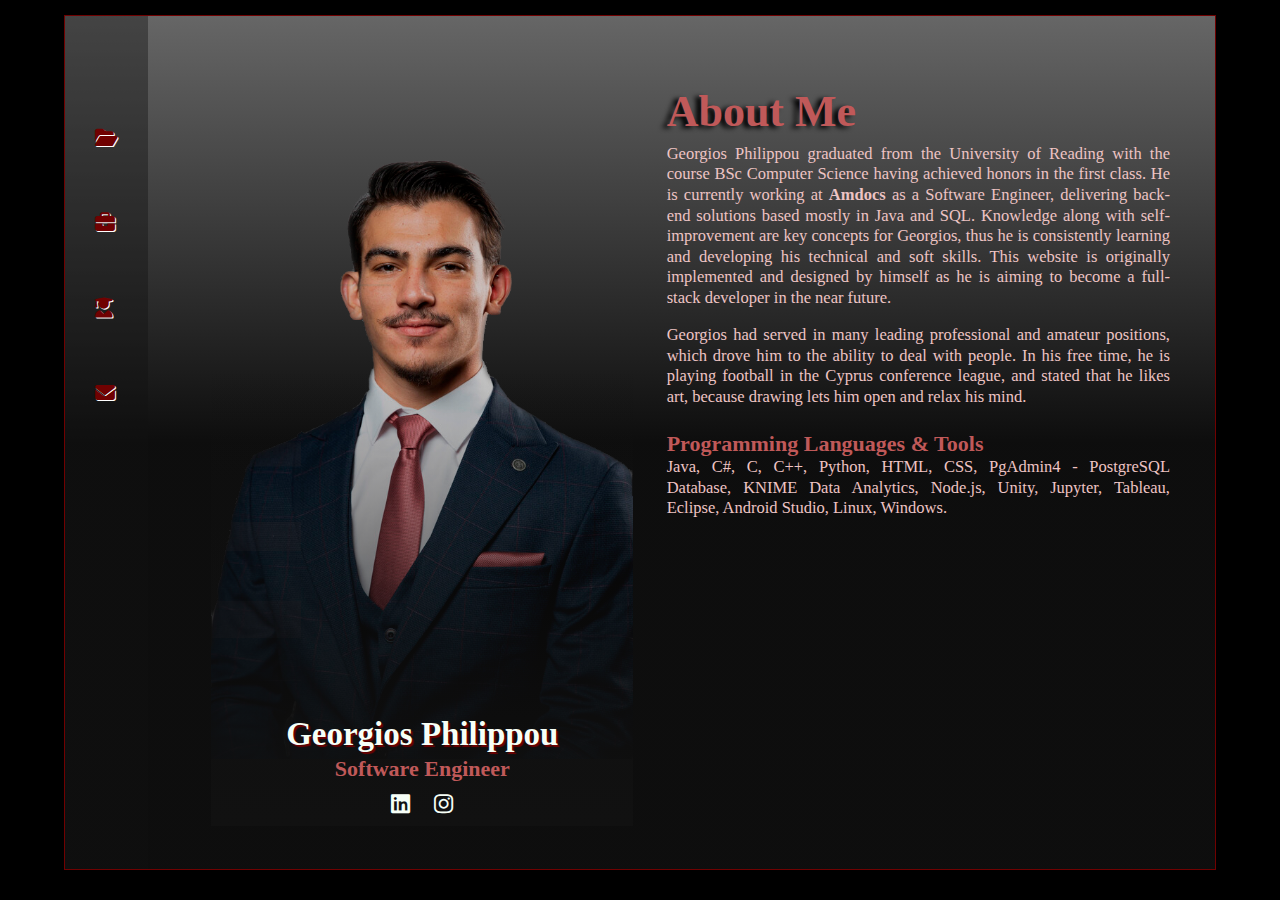
==== index.html @ dab93129 "Update index.html" ====
<!DOCTYPE html>
<html lang="en">
  <head>
    <meta charset="UTF-8">
    <meta name="viewport" content="width=device-width, initial-scale=1.0">
    <title>Georgios Philippou Resume</title>
    <link rel="stylesheet" href="styles.css">
    <link rel="stylesheet" href="https://cdnjs.cloudflare.com/ajax/libs/font-awesome/6.2.0/css/all.min.css">
  </head>
  <body>
    <div class="content_wrap">
      <div class="home_container">
        <main>
          <button class="nav_btn">III</button>
          <!-- NAVIGATION -->
          <div class="navigation navigation_hide">
            <section class="navigation_container">
              <ul class="nav_items">
                <a href="./portfolio.html"><li class="item" title="Portfolio"><i class="fa fa-folder-open"></i></li></a>
                <a href="./work-experience.html"><li class="item" title="Work Experience"><i class="fa-sharp fa-solid fa-briefcase"></i></li></a>
                <a href="./education.html"><li class="item" title="Education"><i class="fa-solid fa-user-graduate"></i></li></a>
                <a href="mailto:g.philippou00@gmail.com"><li class="item" title="Email Me"><i class="fa-solid fa-envelope"></i></li></a>
              </ul>
            </section>
          </div>  
          <!--- PROFILE --->
          <div class="profile">
            <div class="profile_container">
              <div class="profile_text">
                <h1>Georgios Philippou</h1>
                <h3>Software Engineer</h3>
                <ul class="social_icons">
                  <li><a href="https://www.linkedin.com/in/giorgos-philippou-617713216/" class="social_icons_link" title="LinkedIn Profile" target="_blank">
                      <i class="fab fa-linkedin" aria-hidden="true"></i></a></li>
                  <li><a href="https://www.instagram.com/giorgos.ph/" class="social_icons_link" title="Instagram Profile" target="_blank">
                      <i class="fab fa-instagram"></i></a></li> 
                </ul>
              </div>
            </div>
          </div>
          <!--- ABOUT ME --->
          <div class="about scroll">
            <h1>About Me</h1>
            <div class="about_me">
              <section class="about_me_container">
                <p>Georgios Philippou graduated from the University of Reading with the course BSc&nbsp;Computer Science having achieved honors in the first class. He is currently working at <strong><a href="https://www.amdocs.com/" title="Amdocs" target="_blank">Amdocs</a></strong> as a Software Engineer, delivering back-end solutions based mostly in Java and SQL. Knowledge along with self-improvement are key concepts for Georgios, thus he is consistently learning and developing his technical and soft skills. This website is originally implemented and designed by himself as he is aiming to become a full-stack developer in the near future.</p>
                <p>Georgios had served in many leading professional and amateur positions, which drove him to the ability to deal with people. In his free time, he is playing football in the Cyprus conference league, and stated that he likes art, because drawing lets him open and relax his mind.</p>
                <h3>Programming Languages & Tools</h4>
                <p>Java, C#, C, C++, Python, HTML, CSS, PgAdmin4 - PostgreSQL Database, KNIME Data Analytics, Node.js, Unity, Jupyter, Tableau, Eclipse, Android Studio, Linux, Windows.</p>
              </section>
            </div>
          </div>
        </main>
      </div>
    </div>
  </body>
  <script src="script.js"></script>
</html>
---- styles.css ----
/*
COLOR PALETTE
https://coolors.co/f7fff7-343434-2f3061-ffe66d-a1c6d7
#F7FFF7 - almost white
#343434 - dark gray - almost black
#2F3061 - blue dark
#FFE66D - yellow
#A1C6D7 - blue light
*/


/* --- Global Styles --- *
* ---------------------- */

html {
  box-sizing: border-box;
}

*, *:before, *:after {
  box-sizing: inherit;
}

body {
  color: #F7FFF7;
  margin: 0;
  padding: 0;
  font-family: Arial, Helvetica, sans-serif;
  line-height: 1.25;
  text-align: justify;
}

img {
  width: 300px;
}

a {
  text-decoration: none;
  cursor: pointer;
}

h3 {
font-size: 1rem;
}

h4 {
  font-size: 0.85rem;
}

h5 {
  font-size: 0.8rem;
}

p {
  font-size: 0.75rem;
}

/* -------------------------------- General ---------------------------------------------*/

/* ------- Navbar ------- *
* ----------------------- */

.navbar {
  position: absolute;
  top: 0;
  width: 100%;
  height: 2.3rem;
  background-color: #000;
  z-index: 99;
}

.navbar_items {
  display: flex;
  list-style-type: none;
  padding: 0;
  align-items: center;
  justify-content: center;
  text-align: center;
}

.navbar_items > * {
  flex: 1 1 auto;
}

.navbar_items a {
  font-size: 0.8rem;
  color: #eec4c4;
}

.navbar_items a:hover {
  color: #c05959;
}

/* ----- Backgrounds ----- *
* ------------------------ */

.content_wrap {
  background-color: #000;
  height: 100vh;
  display: flex;
}

.main_container {
  background-color: #242428;
  width: 90%;
  height: calc(100% - 3.5rem);
  margin: 0px auto;
  margin-top: 3rem;
  padding: 15px;
  position: relative;
  font-family: Trattatello, 'Brush Script Std', cursive;
  border: 1px ridge #700101;
  overflow: hidden;
  box-shadow: 0px 0px 40px #000;
  z-index: 1;
}

.main_container h1 {
  margin: 0 0 15px 0;
  color: #c05959;
  font-size: 1.8rem;
  text-shadow: -5px 2px 5px #000;
}

.content_container {
  height: 90%;
  overflow: auto;
  display: flex;
}

/* ------ Scrollbar ------ *
* ------------------------ */

.scroll {
  overflow-y: scroll;
  background-color: transparent;
  margin: 0 0 10px 0;
}

.scroll::-webkit-scrollbar {
  width: 5px;
}

.scroll::-webkit-scrollbar-track {
  -webkit-box-shadow: inset 0 0 6px rgba(255, 255, 255, 0.8); 
  border-radius: 5px;
}

.scroll::-webkit-scrollbar-thumb {
  border-radius: 5px;
  -webkit-box-shadow: inset 0 0 6px rgb(37, 37, 37); 
}

/* -------------------------------- Home ---------------------------------------------*/

.home_container {
  width: 90%;
  height: 95%;
  margin: 15px auto;
  padding-right: 5px;
  position: relative;
  font-family: Trattatello, 'Brush Script Std', cursive;
  border: 1px ridge #700101;
  overflow: hidden;
  box-shadow: 0px 0px 40px #000;
  z-index: 1;
  background-image: linear-gradient(to bottom, 
  rgba(255, 255, 255, 0.4) 0%, 
  rgba(17,17,17,0.8) 50%);
}

main {
  height: 100%;
  overflow: hidden;
  display: flex;
}

/* ---- Navigation ---- *
* --------------------- */

.nav_btn {
  position: absolute;
  top: 10px;
  left: 10px;
  background-color: transparent;
  border: none;
  cursor: pointer;
  opacity: 0;
}

.navigation {
  position: static;
  background-color: rgba(17, 17, 17, 0.4);
}

.navigation_container {
  margin-top: 80px;
}

.nav_items {
  min-width: 75px;
  display: flex;
  flex-direction: column;
  list-style-type: none;
  padding: 0;
  margin: 0;
}

.nav_items a {
  color: #700101;
  font-size: 20px;
  text-shadow: 0.5px 0.5px #fff;
}

.item {
  position: relative;
  padding: 30px;
  flex: 1 1 0;
}

.item:hover {
  background-color: rgba(200, 200, 200, 0.2);
}

.nav_extent {
  height: 100%;
  width: 6rem;
  position: absolute;
  top: 0;
  left: 100%;
  background-color: inherit;
  z-index: 3;
}

.nav_extent h4 {
  color: #eec4c4;
  text-shadow: 1px 1px #700101;
  padding-left: 5px;
}

/* ------ Profile ------ *
* ---------------------- */

.profile {
  width: 100vh;
  height: 100%;
  position: relative;
  top: 5%;
  margin-left: 40px;
}

.profile_container {
  width: 100%;
  height: 90%;
  background-image:  linear-gradient(to bottom, 
  rgba(255, 255, 255, 0) 40%, 
  rgba(17,17,17,1) 100%), url("/images/LinkedIn\ Profile\ Transparent.png");
  background-size: 90%;
  background-repeat: no-repeat;
  background-position: center;
  overflow: hidden;
}

.profile_text {
  width: 100%;
  position: absolute;
  bottom: 10%;
  font-family: 'Times New Roman', Times, serif;
  z-index: 2;
}

.profile_text h1 {
  text-align: center;
  margin: 0;
  text-shadow: 2px 2px 1px #700101;
  color: #F7FFF7;
  font-size: 1.5rem;
}

.profile_text h3 {
  color: #c05959;
  text-align: center;
  font-size: 1rem;
  margin: 0;
}

.social_icons {
  margin: 8px;
  list-style-type: none;
  padding: 0;
  display: flex;
  justify-content: center;
}

.social_icons_link {
  padding: 2px;
  margin: 0 10px;
  color: #F7FFF7;
}

/* ------ About ------ *
* -------------------- */

.about {
  width: 90%;
  height: 90%;
  margin: 0 auto;
  position: relative;
  top: 5%;
  padding: 25px 25px 35px 10px;
  font-family: Trattatello, 'Brush Script Std', cursive;
  overflow: auto;
}

.about h1 {
  margin: 0 0 5px;
  color: #c05959;
  font-size: 2rem;
  text-shadow: -5px 2px 5px #000;
}

.about_me_container {
  margin-right: 15px;
  height: 100%;
}

.about_me h3 {
  color: #c05959;
  margin-bottom: 0;
}

.about_me p {
  color: #eec4c4;
  margin-top: 0;
}

.about_me a {
  color: inherit;
}

.about_me a:hover {
  text-decoration: underline;
}

/* -------------------------------- Work Experience ---------------------------------------------*/

.job_titles_container {
  flex: 1 1 0;
  overflow: auto;
  min-width: 255px;
}

.job_description_container {
  flex: 2 1 0;
  position: relative;
}

.job_titles {
  padding-right: 30px;
  margin-top: 25px;
  text-align: left;
  position: relative;
}

.job_titles h3 {
  font-family: 'Times New Roman', Times, serif;
  margin: 0;
  color: #c05959;
}

.job_titles h3 i {
  color: #d79090;
}

.job_titles a {
  color: #c05959;
  font-size: 1.5rem;
  margin-right: 10px;
  position: absolute;
  right: 5px;
  top: 20%;
}

.positioning {
  height: 90%;
  width: 95%;
  position: sticky;
  top: 0;
}

.job_description {
  max-height: 100%;
  height: fit-content;
  width: 100%;
  padding: 15px;
  margin: 0 15px;
  background-image: linear-gradient(to bottom, hsla(0, 79%, 28%, 0.4) 30%, hsla(0, 53%, 56%, 0.8) 100%);
  color: #eec4c4;
  border: 3px solid #700101;
  border-radius: 10px;
  visibility: hidden;
  position: absolute;
}

.job_description p {
  margin: 0;
  text-align: center;
  font-size: 0.8rem;
}

#amdocs_desc img {
  width: 45%;
  position: relative;
  left: 25%;
}

#covid_desc img {
  width: 30%;
  position: relative;
  left: 35%;
  margin-top: 35px;
}

#event_desc img {
  width: 35%;
  position: relative;
  left: 30%;
}

#mil_desc img {
  width: 25%;
  position: relative;
  left: 35%;
  margin-top: 35px;
}

/* ---------------------------------- Education -----------------------------------------------*/

.content_education {
  height: calc(90% - 60px);
  overflow: auto;
  display: flex;
  flex-wrap: wrap;
}

/* ---- Education ---- *
* -------------------- */

.education_container {
  flex: 1 1 0;
  position: relative;
  max-height: 350px;
  overflow: auto;
}

.education {
  padding: 0;
  margin-top: 25px;
  text-align: left;
}

.education h3 {
  font-family: 'Times New Roman', Times, serif;
  margin: 0;
  color: #c05959;
}

.education ul {
  color: #d79090;
  margin: 0;
  font-size: 0.8rem;
}

/* ----- Skills ----- *
* ------------------- */

.skills_container {
  flex: 1 1 0;
  padding-right: 5px;
  max-height: 350px;
}

.skills_container h3 {
  color: #c05959;
  margin: 0;
}

.skills_container h4 {
  color: #d79090;
  margin-bottom: 2px;
  margin-top: 0.8rem;
}

#skills_line {
  border: 0.1px solid #c05959;
  width: 18rem;
  max-width: 100%;
  margin: 0;
}

.skills {
  margin: 0;
  height: 10px;
  width: 18rem;
  border: 1.8px solid #8b3c22;
  animation: skills-fill 1.5s ease-out forwards;
}

.skills_container > .skills:hover {
  animation: skills-fill 2.5s ease-out forwards infinite alternate;
}

@keyframes skills-fill {
  0% {
  box-shadow: inset 0 0 rgb(178, 99, 62);
  }
}

#critical_think {
  box-shadow: inset calc(18rem - 0.85rem) 0 rgb(178, 99, 62);
}

#creativity, #leadership {
  box-shadow: inset calc(18rem - 1.2rem) 0 rgb(178, 99, 62);
}

#learning {
  box-shadow: inset calc(18rem - 1.5rem) 0 rgb(178, 99, 62);
}

#coding {
  box-shadow: inset calc(18rem - 2.2rem) 0 rgb(178, 99, 62);
}

#teamwork {
  box-shadow: inset calc(18rem - 2.2rem) 0 rgb(178, 99, 62);
}

.certificates_button {
  width: 150px;
  height: 40px;
  font-size: 0.8rem;
  border: 1.5px solid #8b3c22;
  border-radius: 2px;
  background-color:  rgb(178, 99, 62);
  color: #eec4c4;
  position: absolute;
  bottom: 15px;
  left: 15px;
  cursor: pointer;
  transition: background-color 2s;
}

.certificates_button:hover {
  background-color: #8b3c22;
}

/* -- Certificates -- *
* ------------------- */

.certificates_container {
  height: 100%;
  width: 100%;
  background-color: #eec4c4;
  display: grid;
  grid-template-columns: auto auto auto auto;
  position: absolute;
  top: 0;
  left: 0;
  overflow: auto;
  z-index: 100;
  visibility: hidden;
}

.certificates_container button {
  width: 30px;
  height: 30px;
  position: absolute;
  top: 0;
  left: 0;
  cursor: pointer;
  font-size: 20px;
  background-color: transparent;
  border: none;
}

.certificates {
  min-height: 243px;
  text-align: center;
  border: 1px solid rgb(0, 0, 0);
  position: relative;
}

.certificates:first-child, .certificates + .certificates {
  border-left: 0;
  border-top: 0;
}

.certificates_content_wrap {
  min-width: 60%;
  min-height: 75%;
  position: absolute;
  bottom: 5%;
  left: 20%;
}

.certificates img {
  width: 110px;
  min-height: 95px;
  cursor: pointer;
}

.landscape img {
  width: 150px;
  cursor: pointer;
}

.certificates h5 {
  margin: -2px 0 10px;
  color: #c05959;
}

.certificates h4 {
  color: #700101;
  margin: 5px 0 0;
}

/* ---------------------------------- Portfolio -----------------------------------------------*/

/* ---- Projects ---- *
* ------------------- */

.projects_container {
  height: 90%;
  overflow: auto;
  display: grid;
  grid-template-columns: 1fr 1fr;
}

.projects {
  text-align: center;
  padding: 15px;
  min-height: 200px;
  color: #d79090;
  position: relative;
  background-image: linear-gradient(to top, hsla(0, 0%, 0%, 0.2) 0%, hsla(0, 0%, 0%, 0.75) 100%);
}

.videos {
  width: 100%;
  height: 100%;
  object-fit: cover;
  position: absolute;
  top: 0;
  left: 0;
  z-index: -1;
}

.projects_content_wrap {
  width: 70%;
  margin: 0 auto;
  margin-top: 1rem;
}

.projects h3 {
  color: #c05959;
  font-size: 1rem;
  margin: 0;
}

.projects p {
  font-size: 0.7rem;
  margin: 5px;
}

.projects button {
  font-size: 0.7rem;
  background-color: transparent;
  border: none;
  cursor: pointer;
}

.projects a {
  color: #eec4c4;
  font-size: inherit;
}

.projects a:hover {
  text-decoration: underline;
}

/* --------------------------------- Rensponsive ----------------------------------------------*/

@media screen and (max-width: 1025px) {
  /* -- Certificates -- */
  .certificates_container{
    grid-template-columns: auto auto auto;
  }

  /* -- Home -- */
  .profile {
    margin-left: 0;
  }

  .about_me {
    text-align: left;
  }
}

@media screen and (max-width: 913px) {
  /* -- Work Experience -- */
  .job_description {
    overflow: auto;
    height: 100%;
    max-height: 50vw;
  }

  .job_description img {
    display: none;
  }

  /* -- Portfolio -- */
  .projects_container {
    display: block;
  }

  /* -- Home -- */
  .profile {
    visibility: hidden;
    position: absolute;
  }

  .about {
    margin-left: 10px;
  }

  .about h1 {
    font-size: 2.5rem;
  }
}


@media screen and (max-width: 720px) {
  /* -- Work Experience -- */
  .job_titles a { 
    transform: rotate(90deg);
    top: 5px;
  }
  /* --! Need JavaScript for "visibility: hidden" when job_description is shown !-- */
  .job_description_container {
    position: relative;
    width: 75vw;
    height: 200px;
    margin: 10px;
  }
  
  /* -- Education -- */
  .content_education {
    flex-direction: column;
    overflow: auto;
    flex-wrap: nowrap;
  }

  .education_container, .skills_container {
    height: fit-content;
    overflow: visible;
    max-height: none;
  }

  /* -- Certificates -- */
  .certificates_container{
    grid-template-columns: auto auto;
  }

  .certificates {
    min-height: 180px;
  }
  
  .certificates_content_wrap {
    bottom: 3%;
    left: 15%;
  }
  
  .certificates img {
    width: 80px;
    min-height: 60px;
  }
  
  .landscape img {
    width: 100px;
  }
  
  .certificates h5 {
    font-size: 0.65rem;
  }
  
  .certificates h4 {
    font-size: 0.85rem;
  }

  /* -- Portfolio -- */
  .projects_content_wrap {
    width: 80%;
  }
}

@media screen and (max-width: 450px) {
  /* -- Home -- */
  .nav_btn {
    opacity: 1;
  }

  .navigation {
    transition: all 1s; 
  }

  .navigation_hide {
    position: absolute;
    opacity: 0;
    filter: blur(5px);
    transform: translateX(-100%);
    transition: all 1s;
  }

  .nav_items {
    min-width: 40px;
  }
  
  .nav_items a {
    font-size: 15px;
    text-shadow: 0.1px 0.1px #fff;
  }
  
  .item {
    padding: 15px;
    margin: 15px auto;
  }

  .about {
    margin: 0;
    padding: 15px;
    width: 100%;
  }

  .about h1 {
    font-size: 1.8rem;
    text-shadow: -2px 1px 2px #000;
  }
  
  .about_me_container {
    margin-right: 0;
    height: 100%;
    text-align: justify;
  }
}

@media screen and (max-width: 380px) {
  /* -- Education -- */
  .skills_container h4 {
    font-size: 0.7rem;
  }

  .skills {
    margin: 0;
    height: 10px;
    width: 13rem;
    border: 1.8px solid #8b3c22;
  }
  
  #critical_think {
    box-shadow: inset calc(13rem - 0.75rem) 0 rgb(178, 99, 62);
  }
  
  #creativity, #leadership {
    box-shadow: inset calc(13rem - 1rem) 0 rgb(178, 99, 62);
  }
  
  #learning {
    box-shadow: inset calc(13rem - 1.2rem) 0 rgb(178, 99, 62);
  }
  
  #coding {
    box-shadow: inset calc(13rem - 1.8rem) 0 rgb(178, 99, 62);
  }
  
  #teamwork {
    box-shadow: inset calc(13rem - 1.8rem) 0 rgb(178, 99, 62);
  }

  /* -- Certificates -- */
  .certificates_container{
    grid-template-columns: auto;
  }

  /* -- Portfolio -- */
  .projects_content_wrap {
    width: 90%;
  }
  
  .projects h3 {
    font-size: 1rem;
  }
  
  .projects p, .projects button {
    font-size: 0.65rem;
  }
}

@media screen and (min-width: 320px) {
  html {
    font-size: calc(14px + 6 * ((100vw - 320px) / 680));
  }
}

@media screen and (min-width: 1025px) {
  html {
    font-size: 22px;
  }
}
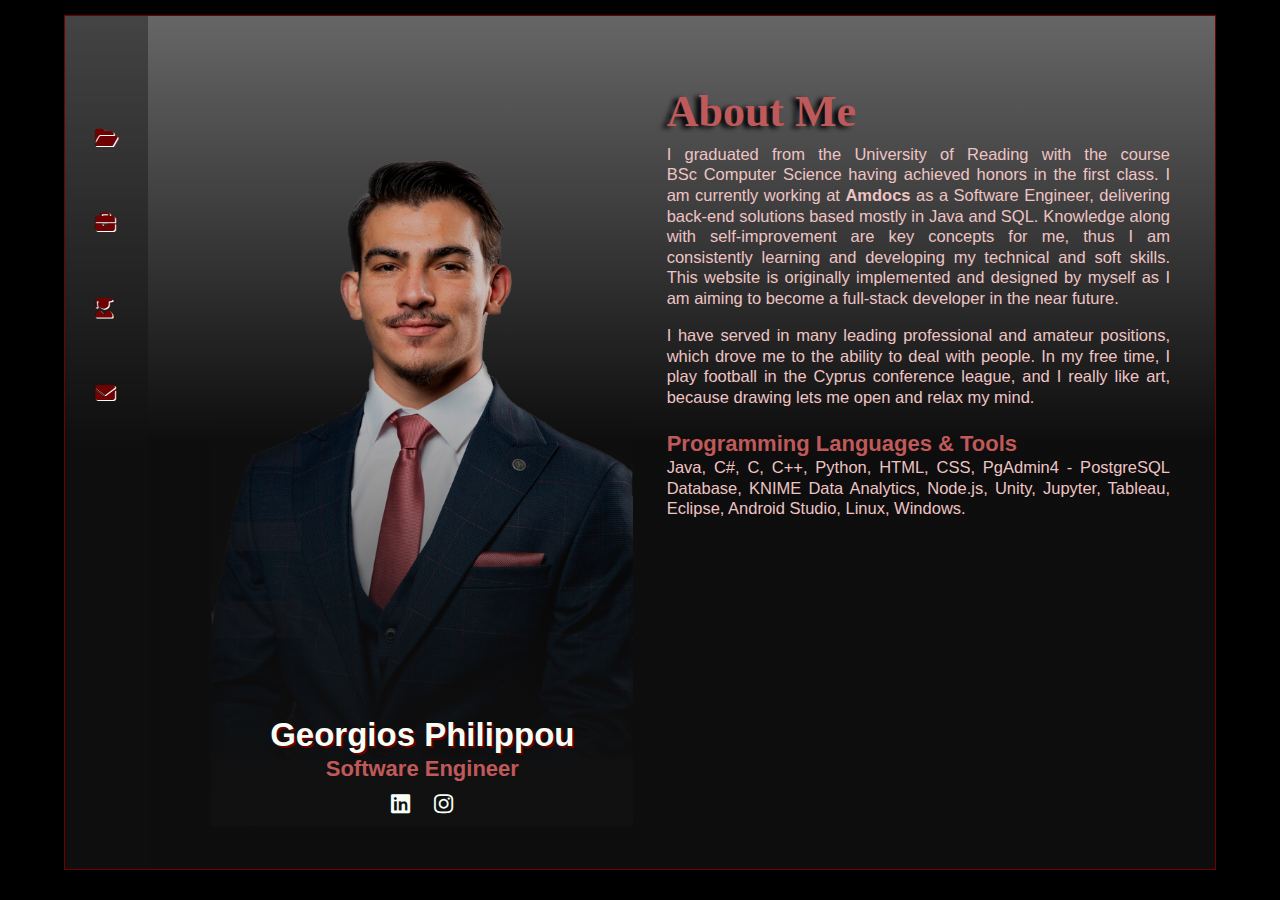
==== commit 6aa61d24: "Update index.html" ====
--- a/index.html
+++ b/index.html
@@ -4,7 +4,7 @@
     <meta charset="UTF-8">
     <meta name="viewport" content="width=device-width, initial-scale=1.0">
     <title>Georgios Philippou Resume</title>
-    <link rel="stylesheet" href="styles.css">
+    <link rel="stylesheet" href="./styles.css">
     <link rel="stylesheet" href="https://cdnjs.cloudflare.com/ajax/libs/font-awesome/6.2.0/css/all.min.css">
   </head>
   <body>
@@ -43,8 +43,8 @@
             <h1>About Me</h1>
             <div class="about_me">
               <section class="about_me_container">
-                <p>Georgios Philippou graduated from the University of Reading with the course BSc&nbsp;Computer Science having achieved honors in the first class. He is currently working at <strong><a href="https://www.amdocs.com/" title="Amdocs" target="_blank">Amdocs</a></strong> as a Software Engineer, delivering back-end solutions based mostly in Java and SQL. Knowledge along with self-improvement are key concepts for Georgios, thus he is consistently learning and developing his technical and soft skills. This website is originally implemented and designed by himself as he is aiming to become a full-stack developer in the near future.</p>
-                <p>Georgios had served in many leading professional and amateur positions, which drove him to the ability to deal with people. In his free time, he is playing football in the Cyprus conference league, and stated that he likes art, because drawing lets him open and relax his mind.</p>
+                <p>I graduated from the University of Reading with the course BSc&nbsp;Computer Science having achieved honors in the first class. I am currently working at <strong><a href="https://www.amdocs.com/" title="Amdocs" target="_blank">Amdocs</a></strong> as a Software Engineer, delivering back-end solutions based mostly in Java and SQL. Knowledge along with self-improvement are key concepts for me, thus I am consistently learning and developing my technical and soft skills. This website is originally implemented and designed by myself as I am aiming to become a full-stack developer in the near future.</p>
+                <p>I have served in many leading professional and amateur positions, which drove me to the ability to deal with people. In my free time, I play football in the Cyprus conference league, and I really like art, because drawing lets me open and relax my mind.</p>
                 <h3>Programming Languages & Tools</h4>
                 <p>Java, C#, C, C++, Python, HTML, CSS, PgAdmin4 - PostgreSQL Database, KNIME Data Analytics, Node.js, Unity, Jupyter, Tableau, Eclipse, Android Studio, Linux, Windows.</p>
               </section>
@@ -54,5 +54,5 @@
       </div>
     </div>
   </body>
-  <script src="script.js"></script>
+  <script src="./script.js"></script>
 </html>
--- a/styles.css
+++ b/styles.css
@@ -1,14 +1,3 @@
-/*
-COLOR PALETTE
-https://coolors.co/f7fff7-343434-2f3061-ffe66d-a1c6d7
-#F7FFF7 - almost white
-#343434 - dark gray - almost black
-#2F3061 - blue dark
-#FFE66D - yellow
-#A1C6D7 - blue light
-*/
-
-
 /* --- Global Styles --- *
 * ---------------------- */
 
@@ -107,7 +96,6 @@
   margin-top: 3rem;
   padding: 15px;
   position: relative;
-  font-family: Trattatello, 'Brush Script Std', cursive;
   border: 1px ridge #700101;
   overflow: hidden;
   box-shadow: 0px 0px 40px #000;
@@ -115,6 +103,7 @@
 }
 
 .main_container h1 {
+  font-family: Trattatello, 'Brush Script Std', cursive;
   margin: 0 0 15px 0;
   color: #c05959;
   font-size: 1.8rem;
@@ -158,7 +147,6 @@
   margin: 15px auto;
   padding-right: 5px;
   position: relative;
-  font-family: Trattatello, 'Brush Script Std', cursive;
   border: 1px ridge #700101;
   overflow: hidden;
   box-shadow: 0px 0px 40px #000;
@@ -253,7 +241,7 @@
   height: 90%;
   background-image:  linear-gradient(to bottom, 
   rgba(255, 255, 255, 0) 40%, 
-  rgba(17,17,17,1) 100%), url("/images/LinkedIn\ Profile\ Transparent.png");
+  rgba(17,17,17,1) 100%), url("./images/LinkedIn\ Profile\ Transparent.png");
   background-size: 90%;
   background-repeat: no-repeat;
   background-position: center;
@@ -264,7 +252,6 @@
   width: 100%;
   position: absolute;
   bottom: 10%;
-  font-family: 'Times New Roman', Times, serif;
   z-index: 2;
 }
 
@@ -307,11 +294,11 @@
   position: relative;
   top: 5%;
   padding: 25px 25px 35px 10px;
+  overflow: auto;
+}
+
+.about h1 {
   font-family: Trattatello, 'Brush Script Std', cursive;
-  overflow: auto;
-}
-
-.about h1 {
   margin: 0 0 5px;
   color: #c05959;
   font-size: 2rem;
@@ -734,6 +721,7 @@
   }
 
   .about h1 {
+    font-family: Trattatello, 'Brush Script Std', cursive;
     font-size: 2.5rem;
   }
 }
@@ -915,4 +903,4 @@
   html {
     font-size: 22px;
   }
-}+}
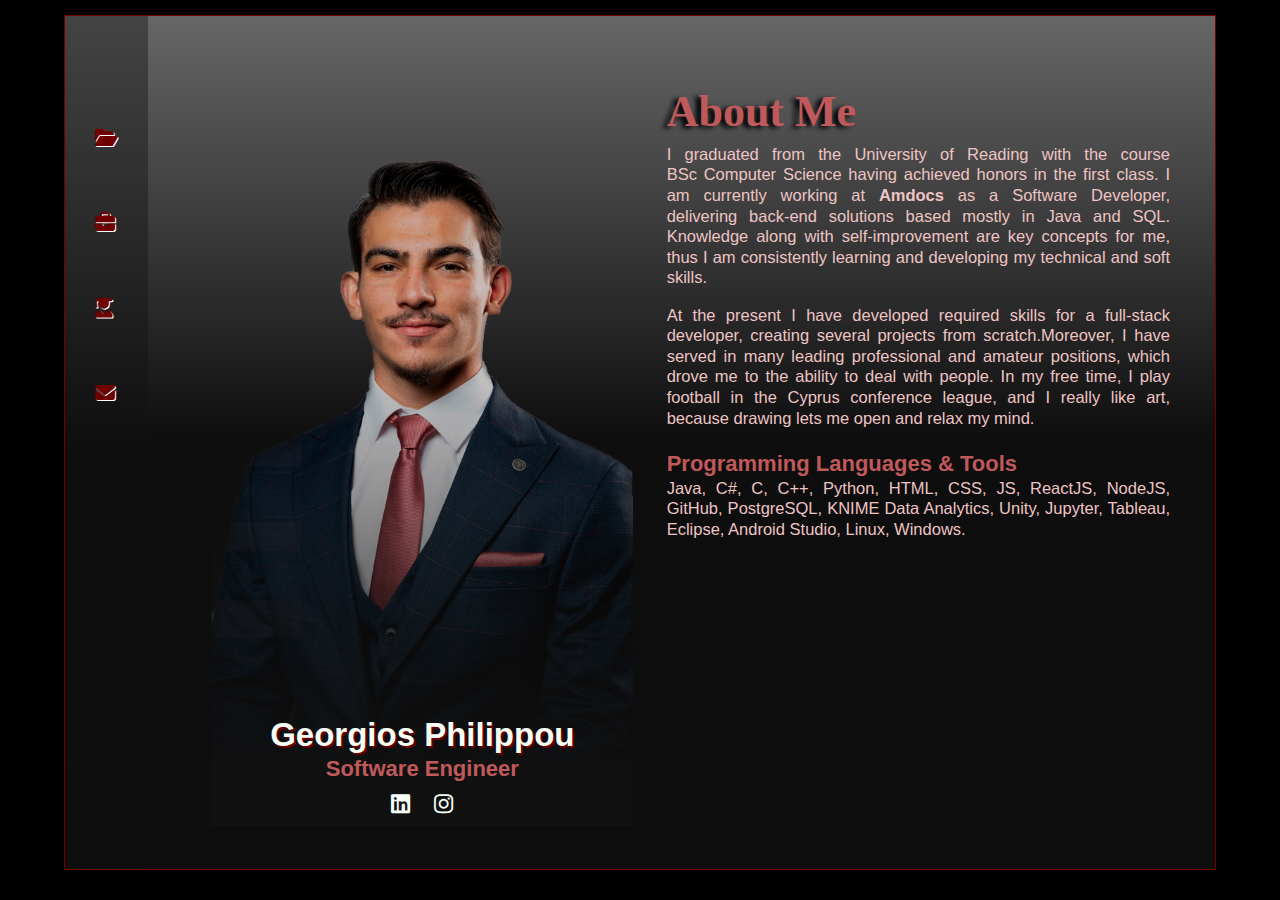
==== commit 430e4ead: "Updates home page" ====
--- a/index.html
+++ b/index.html
@@ -43,10 +43,10 @@
             <h1>About Me</h1>
             <div class="about_me">
               <section class="about_me_container">
-                <p>I graduated from the University of Reading with the course BSc&nbsp;Computer Science having achieved honors in the first class. I am currently working at <strong><a href="https://www.amdocs.com/" title="Amdocs" target="_blank">Amdocs</a></strong> as a Software Engineer, delivering back-end solutions based mostly in Java and SQL. Knowledge along with self-improvement are key concepts for me, thus I am consistently learning and developing my technical and soft skills. This website is originally implemented and designed by myself as I am aiming to become a full-stack developer in the near future.</p>
-                <p>I have served in many leading professional and amateur positions, which drove me to the ability to deal with people. In my free time, I play football in the Cyprus conference league, and I really like art, because drawing lets me open and relax my mind.</p>
+                <p>I graduated from the University of Reading with the course BSc&nbsp;Computer Science having achieved honors in the first class. I am currently working at <strong><a href="https://www.amdocs.com/" title="Amdocs" target="_blank">Amdocs</a></strong> as a Software Developer, delivering back-end solutions based mostly in Java and SQL. Knowledge along with self-improvement are key concepts for me, thus I am consistently learning and developing my technical and soft skills.</p>
+                <p>At the present I have developed required skills for a full-stack developer, creating several projects from scratch.Moreover, I have served in many leading professional and amateur positions, which drove me to the ability to deal with people. In my free time, I play football in the Cyprus conference league, and I really like art, because drawing lets me open and relax my mind.</p>
                 <h3>Programming Languages & Tools</h4>
-                <p>Java, C#, C, C++, Python, HTML, CSS, PgAdmin4 - PostgreSQL Database, KNIME Data Analytics, Node.js, Unity, Jupyter, Tableau, Eclipse, Android Studio, Linux, Windows.</p>
+                <p>Java, C#, C, C++, Python, HTML, CSS, JS, ReactJS, NodeJS, GitHub, PostgreSQL, KNIME Data Analytics, Unity, Jupyter, Tableau, Eclipse, Android Studio, Linux, Windows.</p>
               </section>
             </div>
           </div>
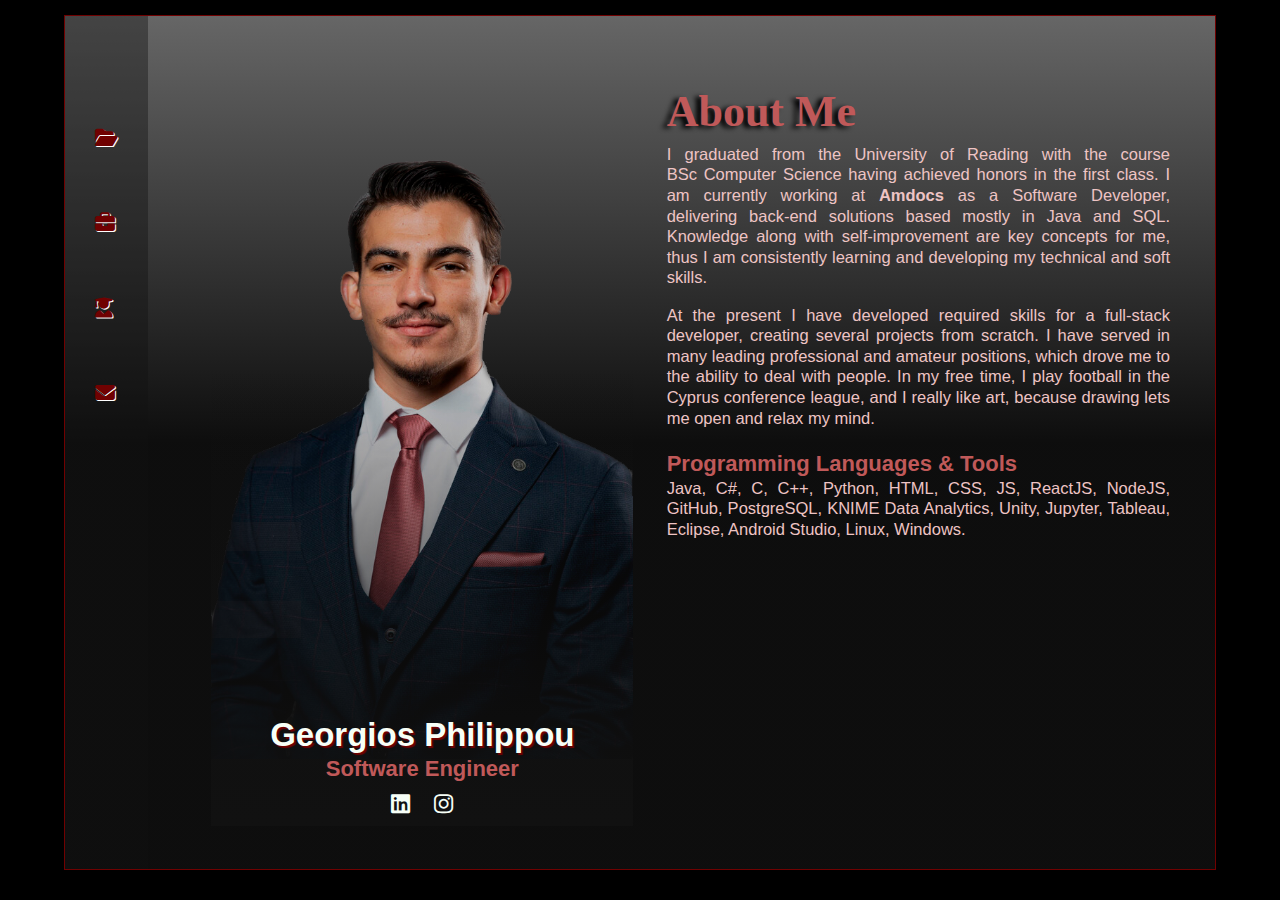
==== commit 1db4d3a8: "Minor changes" ====
--- a/index.html
+++ b/index.html
@@ -44,7 +44,7 @@
             <div class="about_me">
               <section class="about_me_container">
                 <p>I graduated from the University of Reading with the course BSc&nbsp;Computer Science having achieved honors in the first class. I am currently working at <strong><a href="https://www.amdocs.com/" title="Amdocs" target="_blank">Amdocs</a></strong> as a Software Developer, delivering back-end solutions based mostly in Java and SQL. Knowledge along with self-improvement are key concepts for me, thus I am consistently learning and developing my technical and soft skills.</p>
-                <p>At the present I have developed required skills for a full-stack developer, creating several projects from scratch.Moreover, I have served in many leading professional and amateur positions, which drove me to the ability to deal with people. In my free time, I play football in the Cyprus conference league, and I really like art, because drawing lets me open and relax my mind.</p>
+                <p>At the present I have developed required skills for a full-stack developer, creating several projects from scratch. I have served in many leading professional and amateur positions, which drove me to the ability to deal with people. In my free time, I play football in the Cyprus conference league, and I really like art, because drawing lets me open and relax my mind.</p>
                 <h3>Programming Languages & Tools</h4>
                 <p>Java, C#, C, C++, Python, HTML, CSS, JS, ReactJS, NodeJS, GitHub, PostgreSQL, KNIME Data Analytics, Unity, Jupyter, Tableau, Eclipse, Android Studio, Linux, Windows.</p>
               </section>
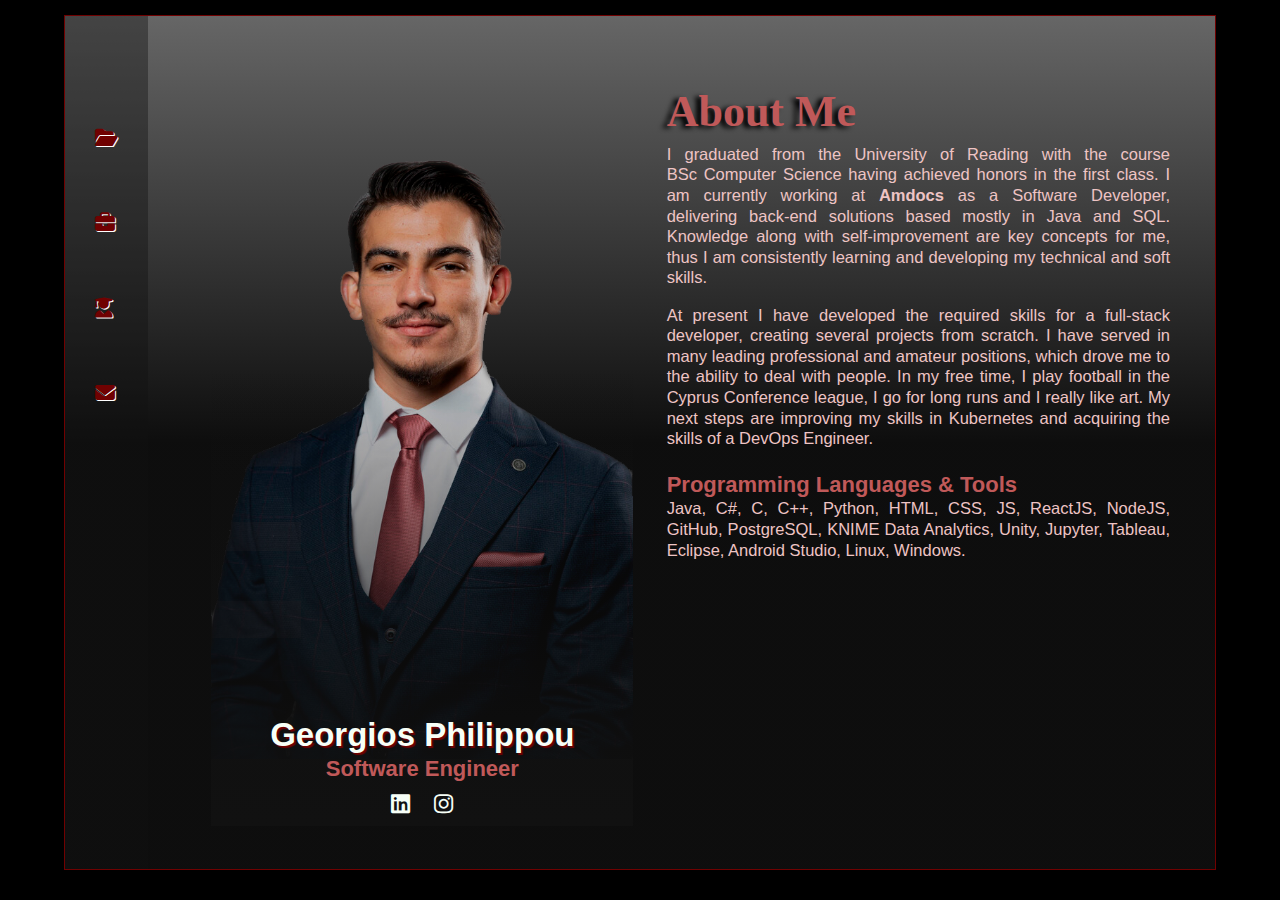
==== commit 3ee58f0f: "Update index.html" ====
--- a/index.html
+++ b/index.html
@@ -30,7 +30,7 @@
                 <h1>Georgios Philippou</h1>
                 <h3>Software Engineer</h3>
                 <ul class="social_icons">
-                  <li><a href="https://www.linkedin.com/in/giorgos-philippou-617713216/" class="social_icons_link" title="LinkedIn Profile" target="_blank">
+                  <li><a href="https://www.linkedin.com/in/georgios-philippou-617713216/" class="social_icons_link" title="LinkedIn Profile" target="_blank">
                       <i class="fab fa-linkedin" aria-hidden="true"></i></a></li>
                   <li><a href="https://www.instagram.com/giorgos.ph/" class="social_icons_link" title="Instagram Profile" target="_blank">
                       <i class="fab fa-instagram"></i></a></li> 
@@ -44,7 +44,7 @@
             <div class="about_me">
               <section class="about_me_container">
                 <p>I graduated from the University of Reading with the course BSc&nbsp;Computer Science having achieved honors in the first class. I am currently working at <strong><a href="https://www.amdocs.com/" title="Amdocs" target="_blank">Amdocs</a></strong> as a Software Developer, delivering back-end solutions based mostly in Java and SQL. Knowledge along with self-improvement are key concepts for me, thus I am consistently learning and developing my technical and soft skills.</p>
-                <p>At the present I have developed required skills for a full-stack developer, creating several projects from scratch. I have served in many leading professional and amateur positions, which drove me to the ability to deal with people. In my free time, I play football in the Cyprus conference league, and I really like art, because drawing lets me open and relax my mind.</p>
+                <p>At present I have developed the required skills for a full-stack developer, creating several projects from scratch. I have served in many leading professional and amateur positions, which drove me to the ability to deal with people. In my free time, I play football in the Cyprus Conference league, I go for long runs and I really like art. My next steps are improving my skills in Kubernetes and acquiring the skills of a DevOps Engineer.</p>
                 <h3>Programming Languages & Tools</h4>
                 <p>Java, C#, C, C++, Python, HTML, CSS, JS, ReactJS, NodeJS, GitHub, PostgreSQL, KNIME Data Analytics, Unity, Jupyter, Tableau, Eclipse, Android Studio, Linux, Windows.</p>
               </section>
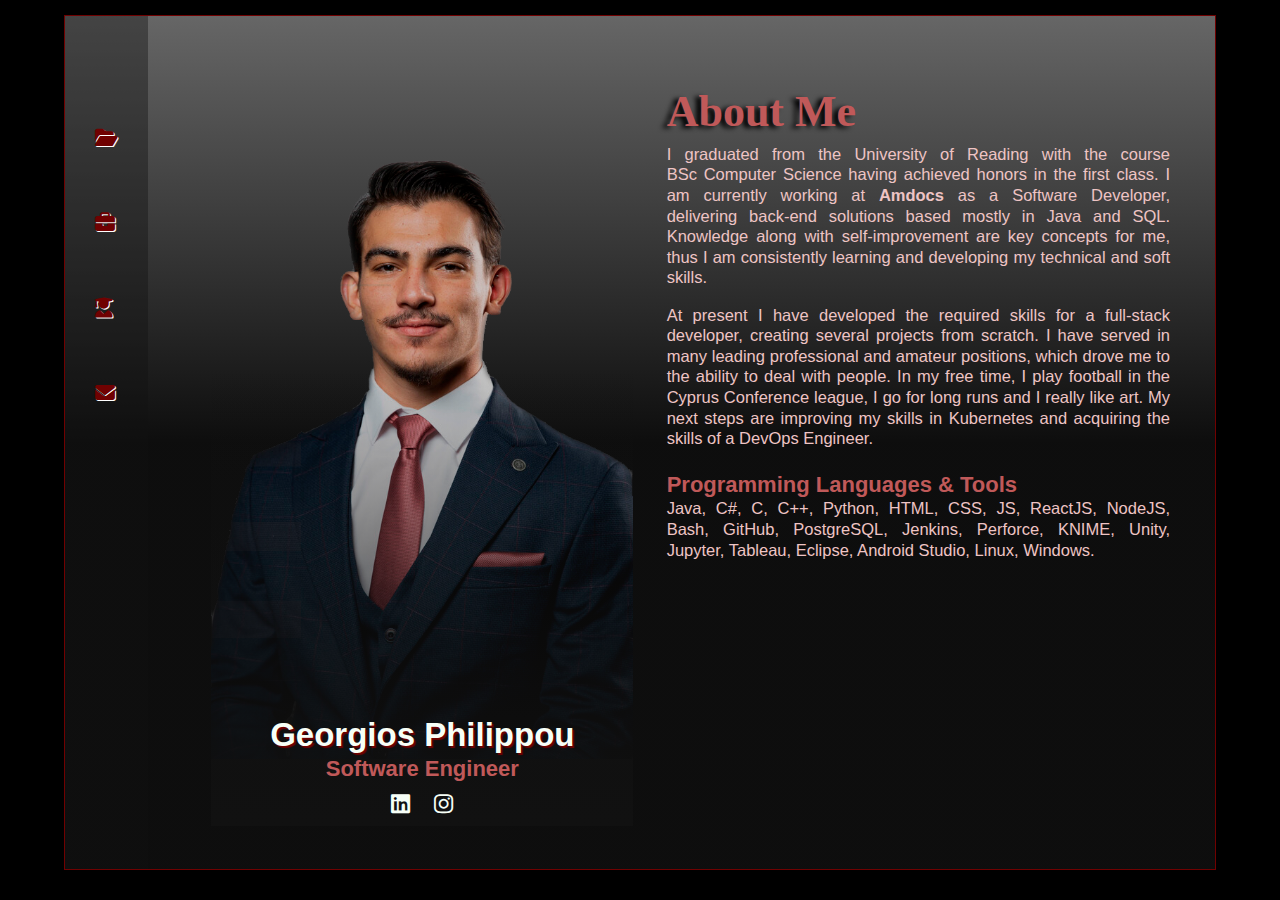
==== commit 6c764e56: "Update index.html" ====
--- a/index.html
+++ b/index.html
@@ -46,7 +46,7 @@
                 <p>I graduated from the University of Reading with the course BSc&nbsp;Computer Science having achieved honors in the first class. I am currently working at <strong><a href="https://www.amdocs.com/" title="Amdocs" target="_blank">Amdocs</a></strong> as a Software Developer, delivering back-end solutions based mostly in Java and SQL. Knowledge along with self-improvement are key concepts for me, thus I am consistently learning and developing my technical and soft skills.</p>
                 <p>At present I have developed the required skills for a full-stack developer, creating several projects from scratch. I have served in many leading professional and amateur positions, which drove me to the ability to deal with people. In my free time, I play football in the Cyprus Conference league, I go for long runs and I really like art. My next steps are improving my skills in Kubernetes and acquiring the skills of a DevOps Engineer.</p>
                 <h3>Programming Languages & Tools</h4>
-                <p>Java, C#, C, C++, Python, HTML, CSS, JS, ReactJS, NodeJS, GitHub, PostgreSQL, KNIME Data Analytics, Unity, Jupyter, Tableau, Eclipse, Android Studio, Linux, Windows.</p>
+                <p>Java, C#, C, C++, Python, HTML, CSS, JS, ReactJS, NodeJS, Bash, GitHub, PostgreSQL, Jenkins, Perforce, KNIME, Unity, Jupyter, Tableau, Eclipse, Android Studio, Linux, Windows.</p>
               </section>
             </div>
           </div>
